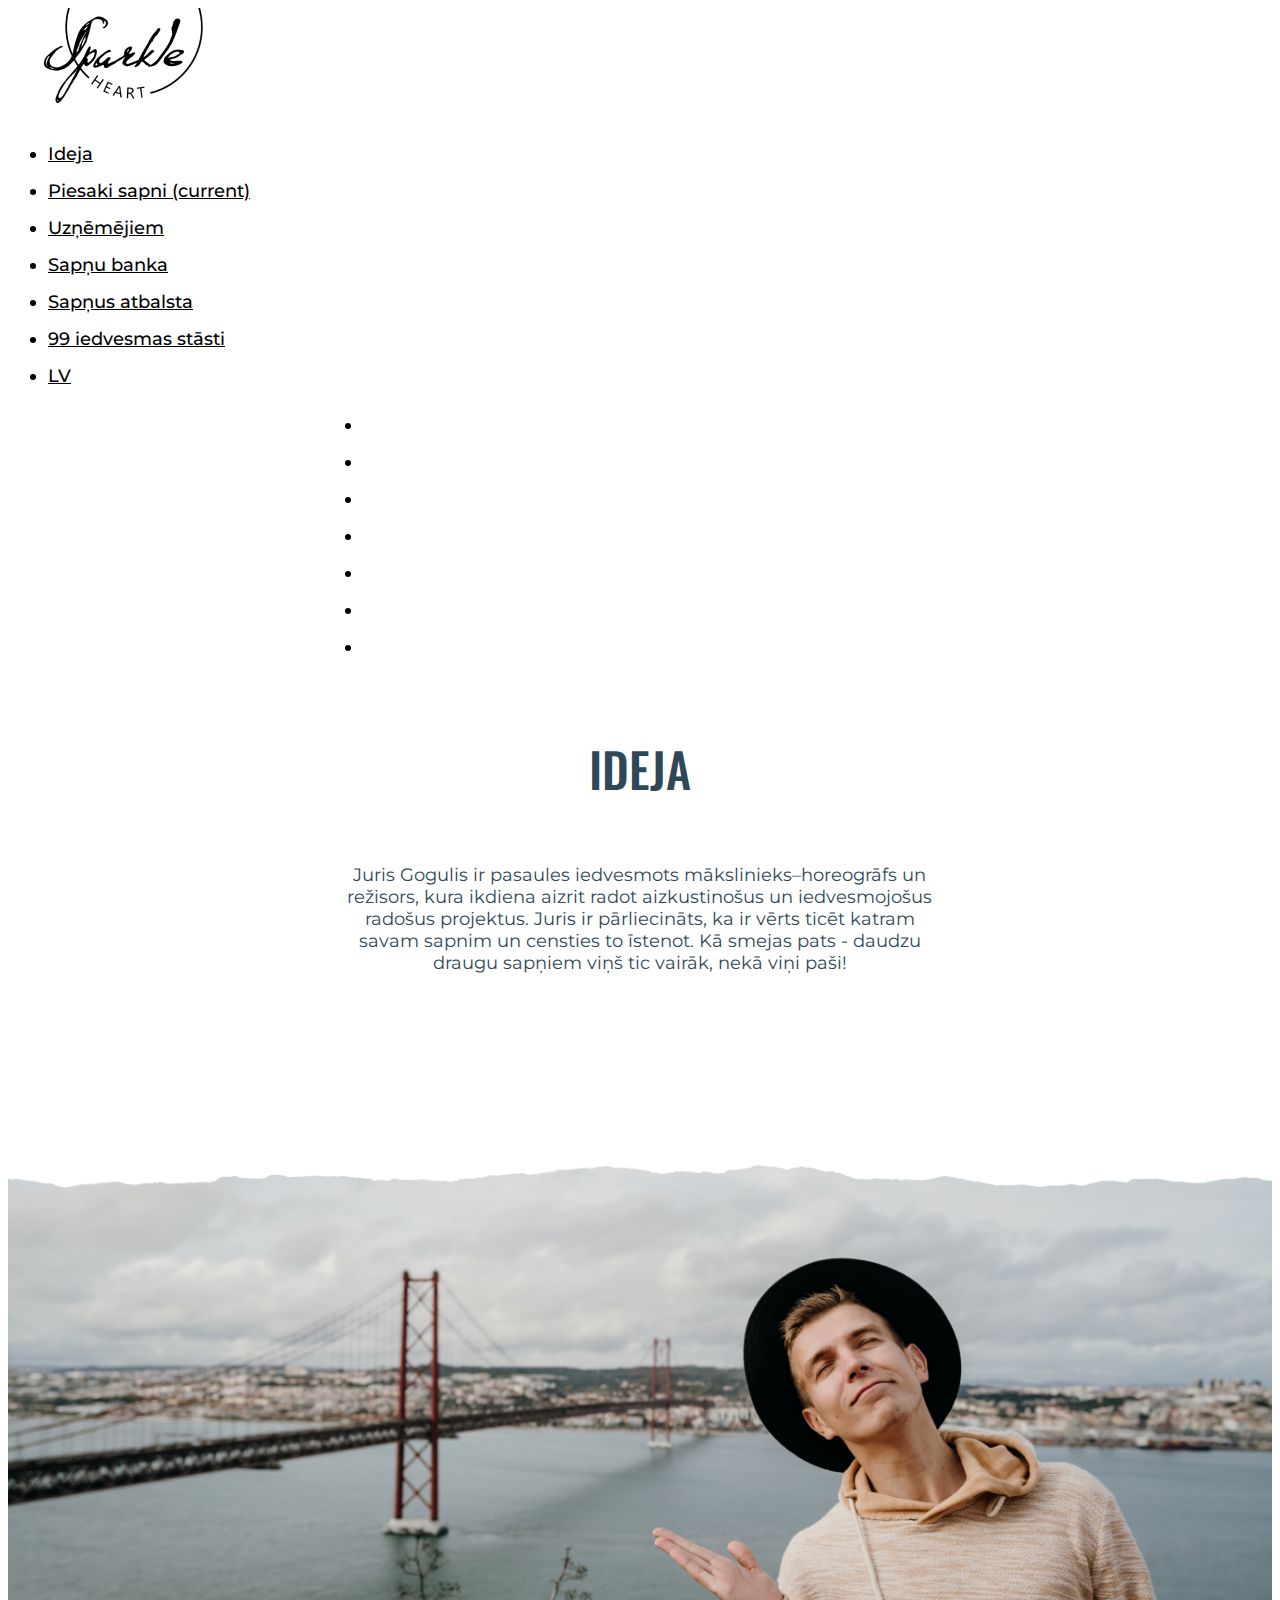
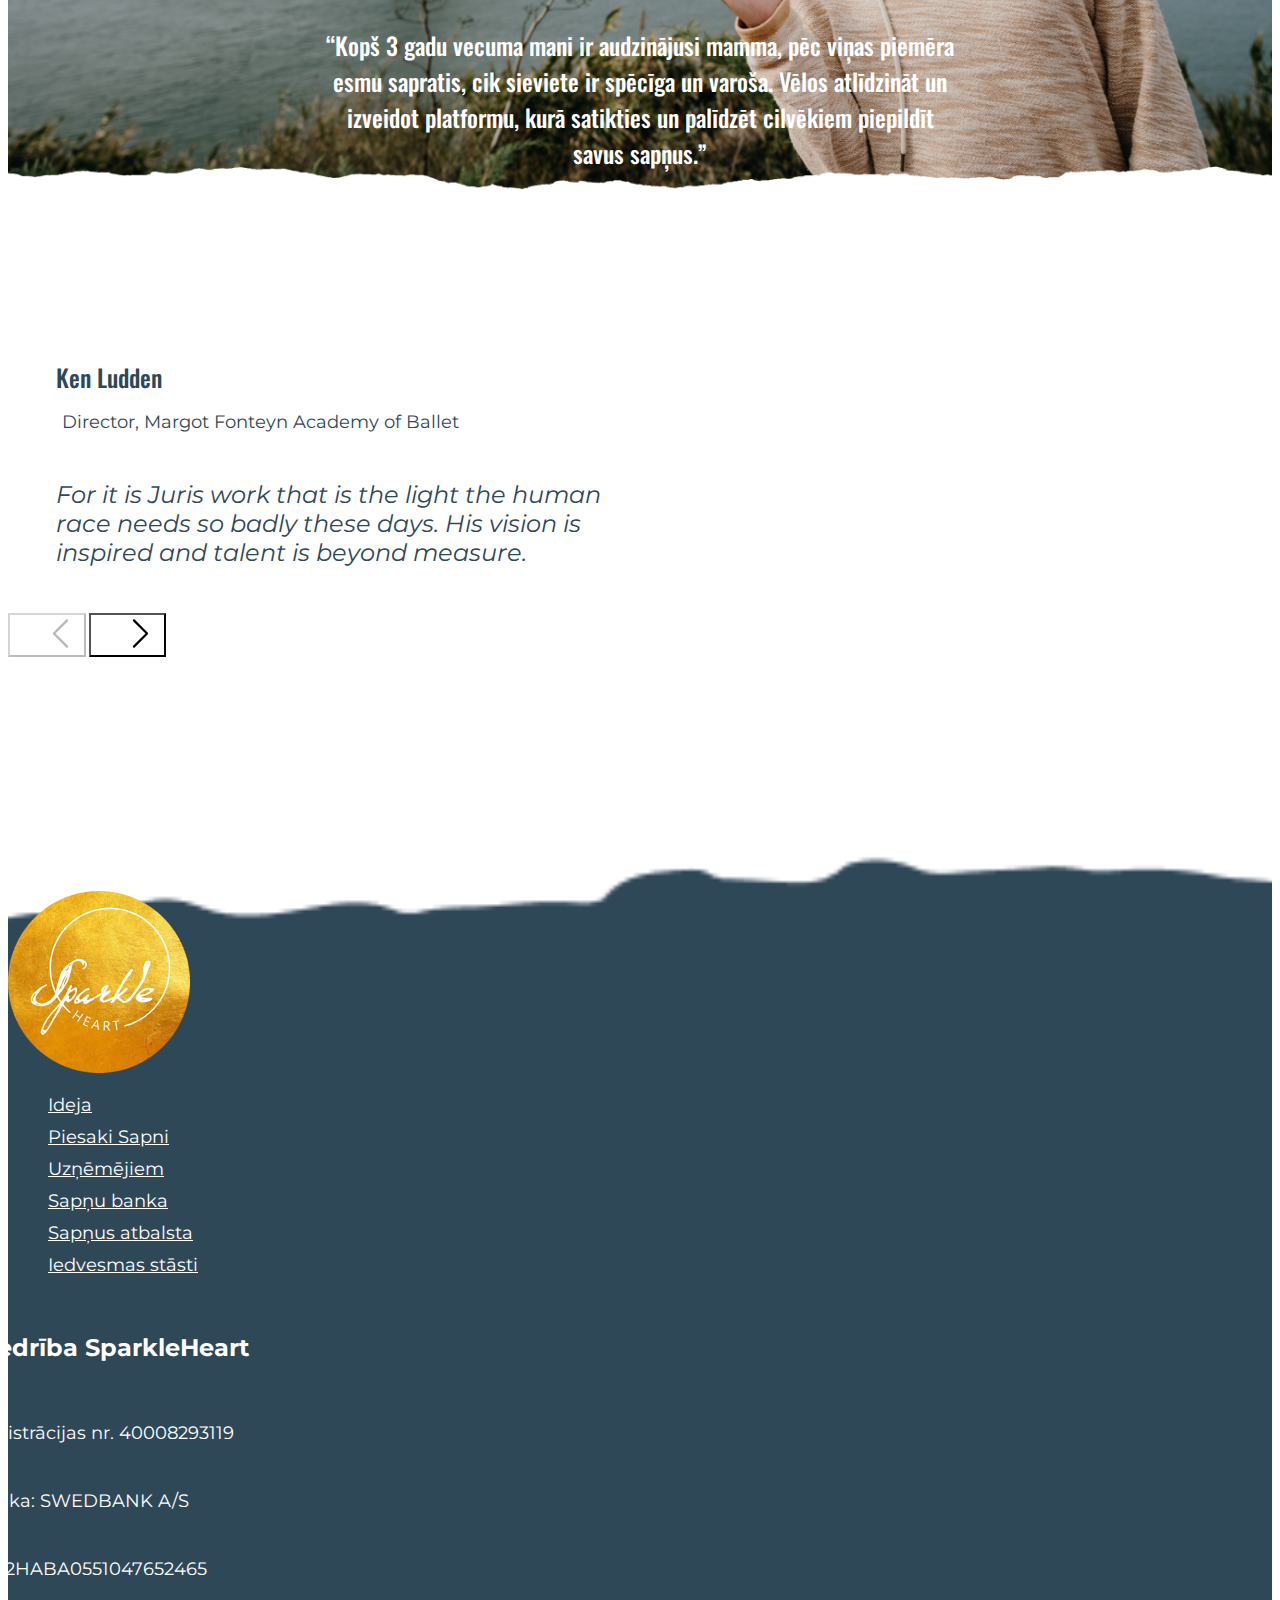
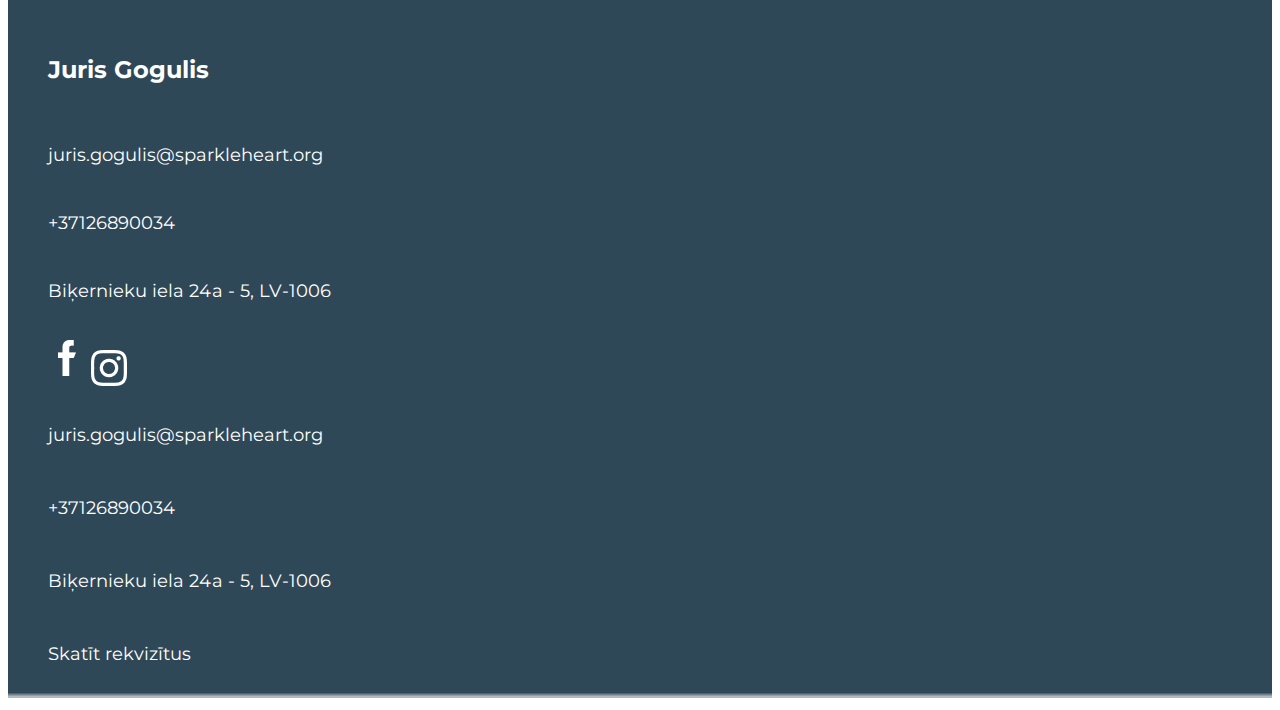
==== Ideja.html @ 2d6447bd "Add files via upload" ====
<!DOCTYPE html>
<lang="lv" class="h-100 width-1366px">
	<head>
		<meta charset="UTF-8">
		<meta name="viewport" content="width=device-width, initial-scale=1">
		<link rel="stylesheet" href="https://stackpath.bootstrapcdn.com/bootstrap/4.1.3/css/bootstrap.min.css" integrity="sha384-MCw98/SFnGE8fJT3GXwEOngsV7Zt27NXFoaoApmYm81iuXoPkFOJwJ8ERdknLPMO" crossorigin="anonymous">
		<link rel="stylesheet" href="Assets/css/style.css">
    	<link href="https://fonts.googleapis.com/css2?family=Montserrat:wght@300&family=Oswald:wght@500&display=swap" rel="stylesheet">
		<script src="https://ajax.googleapis.com/ajax/libs/jquery/3.5.1/jquery.min.js"></script>
		<script src="js/theme.js"></script>
		<link rel="icon" type="png" href="Assets/img/Favicon.png"/>
	</head>
	<header>
		<nav class=" navbar navbar-expand-lg  navbar-light text-black ">
			<div class="container-fluid ">
				<a class="navbar-brand" href="/index.html">
				<img src="Assets/img/BlackLogo 3.png" alt="Logo" class="nav-stils"></a>
			
            <nav class=" navbar  navbar-light mb-4 text-black "></nav>
				<div class="collapse navbar-collapse" id="navbarNav">
					<div class="mr-auto"></div>
					<ul class="navbar-nav nav-fill w-100 " id="blackNavTx">
						<li class="nav-item">
              <a class="nav-link" href="Ideja.html">Ideja</a>
            </li>
        <li class="nav-item active">
          <a class="nav-link active" href="Piesaki_sapni.html">Piesaki sapni <span class="sr-only">(current) </span></a>
        </li>
        <li class="nav-item">
          <a class="nav-link" href="uznemejiem.html">Uzņēmējiem</a>
        </li>
        <li class="nav-item">
          <a class="nav-link" href="sapnu_banka.html">Sapņu banka</a>
        </li>
        <li class="nav-item">
          <a class="nav-link" href="sapnus_atbalsta.html">Sapņus atbalsta</a>
        </li>
        <li class="nav-item">
          <a class="nav-link" href="iedvesmas_stasti.html">99 iedvesmas stāsti</a>
        </li>
        <li class="nav-item">
          <a class="nav-link" href="#">LV </a>
        </li>
					</ul>
				</div>
			</div>
		</nav>
		</div>
		</nav>
		</div>
        <nav class=" .d-block .d-sm-none navbar navbar-light ">
            <a class="navbar-brand" href="#"></a>
            <button class="navbar-toggler first-button" type="button" data-toggle="collapse" data-target="#navbarSupportedContent20"
              aria-controls="navbarSupportedContent20" aria-expanded="false" aria-label="Toggle navigation">
              <div class="animated-icon1"><span></span><span></span><span></span></div>
            </button>
        <div class=" collapse navbar-collapse" id="navbarSupportedContent20">
            <ul class="navbar-nav mr-auto center" id="menu">
              <li class="nav-item">
                <a class="nav-link" href="Ideja.html">Ideja</a>
              </li>
          <li class="nav-item active">
            <a class="nav-link active" href="Piesaki_sapni.html">Piesaki sapni <span class="sr-only">(current) </span></a>
          </li>
          <li class="nav-item">
            <a class="nav-link" href="uznemejiem.html">Uzņēmējiem</a>
          </li>
          <li class="nav-item">
            <a class="nav-link" href="sapnu_banka.html">Sapņu banka</a>
          </li>
          <li class="nav-item">
            <a class="nav-link" href="sapnus_atbalsta.html">Sapņus atbalsta</a>
          </li>
          <li class="nav-item">
            <a class="nav-link" href="iedvesmas_stasti.html">99 iedvesmas stāsti</a>
          </li>
          <li class="nav-item">
            <a class="nav-link" href="#">LV </a>
          </li>
            </ul>
          </div>
          </nav>
	</header>

	<body class="ideja">
	    <button onclick="topFunction()" id="myBtn" title="Go to top">Top</button>
        <div class="row">
            <div class="col-12 ">
                <p class="virsraksts">IDEJA</p>
        </div>     
        </div>

<!--Bilde-->

        <div class="container w-100 ">
		    <div class="col-xl-7 w-100 center">
            <p class="content-ideja">Juris Gogulis ir pasaules iedvesmots mākslinieks–horeogrāfs un režisors, kura ikdiena aizrit radot aizkustinošus un iedvesmojošus radošus projektus. Juris ir pārliecināts, ka ir vērts ticēt katram savam sapnim un censties to īstenot. Kā smejas pats - daudzu draugu sapņiem viņš tic vairāk, nekā viņi paši!</p>
        </div>
        </div>
        <div class="container-fluid" style="padding: 0%; position: relative;">
          <div class="row">
            <img src="Assets/img/Juris_att.png" alt="Juris_att" class="juris_att w-100">
            <p class="col-xl-6 juris_txt">“Kopš 3 gadu vecuma mani ir audzinājusi mamma, pēc viņas piemēra esmu sapratis, cik sieviete ir spēcīga un varoša. Vēlos atlīdzināt un izveidot platformu, kurā satikties un palīdzēt cilvēkiem piepildīt savus sapņus.”</p>
          </div>
        </div>

 <!--Citāts-->

        <div class="row">
          <div class="col-md-9 offset-md-3 kenludden">Ken Ludden</div>
          <div class="col-md-9 offset-md-3 director">Director, Margot Fonteyn Academy of Ballet</div>
          <div class="col-md-4 offset-md-3 aboutjuris">For it is Juris work that is the 
            light the human race needs so badly these days. His vision is inspired and talent is beyond measure.</div>
        </div>
        <div class="row">
          <div class="col-md-8 offset-md-3 no-padding">
          <button type="button" class="btn btn-transparent arrow-btn" disabled>
            <svg xmlns="http://www.w3.org/2000/svg" width="35" height="35" fill="currentColor" class="bi bi-chevron-left" viewBox="0 0 16 16">
              <path fill-rule="evenodd" d="M11.354 1.646a.5.5 0 0 1 0 .708L5.707 8l5.647 5.646a.5.5 0 0 1-.708.708l-6-6a.5.5 0 0 1 0-.708l6-6a.5.5 0 0 1 .708 0z"/>
            </svg>
            <span class="visually-hidden"></span>
          </button>
          <button type="button" class="btn btn-transparent arrow-btn">
            <svg xmlns="http://www.w3.org/2000/svg" width="35" height="35" fill="currentColor" class="bi bi-chevron-right" viewBox="0 0 16 16">
              <path fill-rule="evenodd" d="M4.646 1.646a.5.5 0 0 1 .708 0l6 6a.5.5 0 0 1 0 .708l-6 6a.5.5 0 0 1-.708-.708L10.293 8 4.646 2.354a.5.5 0 0 1 0-.708z"></path>
            </svg>
            <span class="visually-hidden"></span>
          </button>
        </div>
      </div>









    </body>
    <footer>
        <div class="container-fluid no-padding">
            <div class="view image-fluid " style="background-image:url(Assets/img/footer_1.png); background-size: cover; padding-top: 7em;">
                <div class="row">
                    <div class="col-xl-3 col-sm-6 text-center ">
                <img src="Assets/img/GoldenV2Logo 3.png" alt="Logo" class="image-fluid">
            </div>
                  
            <div class="col-xl-3 d-none d-xl-block">
                <ul class="no-bullets footer-col-1"> 
                    <li><a href="#">Ideja</a></li>
                    <li><a href="#">Piesaki Sapni</a></li>
                    <li><a href="#">Uzņēmējiem</a></li>
                    <li><a href="#">Sapņu banka</a></li>
                    <li><a href="#">Sapņus atbalsta</a></li>
                    <li><a href="#">Iedvesmas stāsti</a></li>
                </ul>
                  </div>
                  <div class="col-xl-3 d-none d-xl-block" id="Col2Foot">
                    <ul class="no-bullets footer-col-1"> 
                            <li><h4>Biedrība SparkleHeart</h4></li>
                           <li><p>Reģistrācijas nr. 40008293119</p></li>
                        <li><p>Banka: SWEDBANK A/S</p></li>
                            <li><p>LV52HABA0551047652465</p></li>
                  </ul>
                </div> 
                <div class="col-xl-3 col-md-3">
                    <ul class="no-bullets footer-col-1 text-right" > 
                            <li class=""><h4 href="#">Juris Gogulis</h4></li>
                           <li class="d-none d-xl-block"><p href="#">juris.gogulis@sparkleheart.org</p></li>
                        <li class="d-none d-xl-block"><p href="#">+37126890034</p></li>
                            <li class="d-none d-xl-block"><p href="#">Biķernieku iela 24a - 5, LV-1006</p></li>
                        <img class=logo src="Assets/img/fb_logo.png" alt="FB logo">
                        <img class=logo src="Assets/img/insta_logo.png"  alt="Instagram logo">
        
        
                  </ul>
                </div> 
                <div class="col-sm-12  text-sm-left d-block d-sm-none ">
                    <ul class="no-bullets" > 
                            <li><p href="#">juris.gogulis@sparkleheart.org</p></li>
                           <li><p href="#">+37126890034</p></li>
                        <li><p href="#">Biķernieku iela 24a - 5, LV-1006</p></li>
                            <li><p href="#">Skatīt rekvizītus</p></li>
                  </ul>
                </div> 
                </div>
              </div>
            </div>
            </footer>
            <script src="https://cdn.jsdelivr.net/npm/popper.js@1.16.1/dist/umd/popper.min.js" integrity="sha384-9/reFTGAW83EW2RDu2S0VKaIzap3H66lZH81PoYlFhbGU+6BZp6G7niu735Sk7lN" crossorigin="anonymous"></script>
            <script src="https://stackpath.bootstrapcdn.com/bootstrap/4.5.2/js/bootstrap.min.js" integrity="sha384-B4gt1jrGC7Jh4AgTPSdUtOBvfO8shuf57BaghqFfPlYxofvL8/KUEfYiJOMMV+rV" crossorigin="anonymous"></script>
            <script> 
                var mybutton = document.getElementById("myBtn");
                window.onscroll = function() {scrollFunction()};
        </script>	
    </body>
</html>
---- Assets/css/style.css ----
@import "piesaki_sapni.css";
@import "uznemejiem.css";
@import "sapnu_banka.css";
@import "sapnus_atbalsta.css";


.pazinojums {
    display: none;
    height: 29px;
    font-family: Montserrat;
    font-style: normal;
    font-weight: 500;
    font-size: 24px;
    line-height: 29px;
    align-items: center;
    text-align: center;
    color: #FFA800;
    padding-top: 2em;

}

header,
body {
    font-family: Montserrat;
}

html {
    font-size: 18px;
}

@media (min-width: 990px) {
    html {
        font-size: 12px;
    }

    #piepilditUznemejiem {
        margin-right: 23%;
    }

    #palidzetSapnotajiem {
        margin-left: 23%;

    }


    .first-button {
        display: none;

    }
}

/*@media (max-width: 576px) {
.col-sm-12 {
    align-items: center;
    align-content: center;


}
}

*/
.animated-icon1,
.animated-icon2,
.animated-icon3 {
    width: 30px;
    height: 20px;
    position: relative;
    margin: 0px;
    -webkit-transform: rotate(0deg);
    -moz-transform: rotate(0deg);
    -o-transform: rotate(0deg);
    transform: rotate(0deg);
    -webkit-transition: .5s ease-in-out;
    -moz-transition: .5s ease-in-out;
    -o-transition: .5s ease-in-out;
    transition: .5s ease-in-out;
    cursor: pointer;
}

.animated-icon1 span {
    display: block;
    position: absolute;
    height: 3px;
    width: 100%;
    border-radius: 9px;
    opacity: 1;
    left: 0;
    -webkit-transform: rotate(0deg);
    -moz-transform: rotate(0deg);
    -o-transform: rotate(0deg);
    transform: rotate(0deg);
    -webkit-transition: .25s ease-in-out;
    -moz-transition: .25s ease-in-out;
    -o-transition: .25s ease-in-out;
    transition: .25s ease-in-out;
}

.animated-icon1 span {
    background: black;
}

.animated-icon1 span:nth-child(1) {
    top: 0px;
}

.animated-icon1 span:nth-child(2) {
    top: 10px;
}

.animated-icon1 span:nth-child(3) {
    top: 20px;
}

.animated-icon1.open span:nth-child(1) {
    top: 11px;
    -webkit-transform: rotate(135deg);
    -moz-transform: rotate(135deg);
    -o-transform: rotate(135deg);
    transform: rotate(135deg);
}

.animated-icon1.open span:nth-child(2) {
    opacity: 0;
    left: -60px;
}

.animated-icon1.open span:nth-child(3) {
    top: 11px;
    -webkit-transform: rotate(-135deg);
    -moz-transform: rotate(-135deg);
    -o-transform: rotate(-135deg);
    transform: rotate(-135deg);
}


.nav-stils {
    padding-right: 2rem;
    padding-left: 3rem;
    padding-bottom: 2rem;
}

.video {
    margin-top: -1%;
}

#menu {
    color: black;
    text-align: center;
}

.playpoga {
    position: absolute;
    left: 50%;
    top: 50%;
    width: 86px;
    height: 83px;
    transform: translate(-50%, -50%);
    cursor: pointer;
}

.logo {
    text-align: center;
    list-style-type: none;
}



.bilde {
    padding-top: 20px;
}

#blackNavTx .nav-item .nav-link {
    color: black;
    font-size: 18px;
    font-weight: 500;

}

.no-padding {
    padding: 0px;
}

.mala {
    position: absolute;
    margin-top: -1%;
}


.mala1 {
    position: absolute;
    align-content: flex-start;
    transform: translate(0, 20%);

}

.mala2 {
    position: relative;
    transform: translate(0, -80%);
    width: 100%;
}

.text-in-caps {
    font-family: Oswald;
    font-style: normal;
    color: #2F4858;
    letter-spacing: 0.5px;
    font-size: 24px;
    font-weight: 500;
    margin-top: 12%;

}


.sazinaties {
    font-family: Oswald;
    text-align: center;
    color: #2F4858;
    margin-bottom: 3.9%;
    font-size: 30px;
    margin-top: 2%;
}

.content {
    text-align: center;
    padding: 6%;
    color: #2F4858;
    max-width: 100%;
    margin-top: 1%;
    margin-bottom: 10%;
    font-weight: 400;
    font-size: 18px;
    line-height: 22px;

}

.center {
    display: block;
    margin-left: auto;
    margin-right: auto;
    width: 47%;
    border-radius: 5%;
}

.pogaSapnotajiem,
.pogaUznemejiem {

    background-color: #FFA800;
    border: none;
    color: white;
    font-size: 18px;
    border-radius: 30px;
    width: 233px;
    height: 50px;
}




.zemtabulas {
    font-family: Montserrat;
    font-style: normal;
    font-weight: normal;
    font-size: 14px;
    line-height: 17px;
    color: #2F4858;


}

.zemtabulas2 {
    height: 54px;
    font-style: normal;
    font-weight: normal;
    font-size: 14px;
    line-height: 17px;


}

.pazinojums2 {
    height: 54px;
    font-style: normal;
    font-weight: normal;
    font-size: 18px;
    line-height: 22px;
    margin-bottom: 12em;

}

#sutit {
    width: 182px;
    height: 62px;
    background-color: #FFA800;
    border: none;
    color: white;
    text-align: center;
    font-size: 24px;
    border-radius: 30px;
    font-weight: 500;
    font-family: Montserrat;
    margin-top: 6%;
    align-items: center;
    line-height: 29px;
}

#sutit_piesakiSapni {
    width: 182px;
    height: 62px;
    background-color: #FFA800;
    border: none;
    color: white;
    text-align: center;
    font-size: 24px;
    border-radius: 30px;
    font-weight: 500;
    font-family: Montserrat;
    margin-top: 6%;
    align-items: center;
    line-height: 29px;
    margin-bottom: 24%;
}






.peleksfons {
    background-color: #c4c4c466;
    height: 43px;
    font-size: 18px;
}


.no-bullets,
a {
    list-style-type: none;
    color: #ffffff;
}




.box img {
    width: 100%;
    height: 100%;
    object-fit: cover;
    object-position: 50% 50%;
}


.twoimg {
    width: 100%;
    height: 100%;
    object-fit: cover;
    object-position: 50% 50%;
}

#myBtn {
    display: none;
    position: fixed;
    bottom: 20px;
    right: 30px;
    z-index: 99;
    border: none;
    outline: none;
    background-color: #2F4858;
    color: #ffffff;
    cursor: pointer;
    padding: 15px;
    border-radius: 20px;
    font-size: 18px;
}

h4 {
    font-size: 24px;
}

.footer-col-1 li {
    padding-bottom: 10px;
    font-size: 18px;
}

#Col2Foot {
    margin-left: -6%;
    padding: 0%;
}

.kenludden {
    position: relative;
    height: 29px;
    font-family: Oswald;
    font-style: normal;
    font-weight: 500;
    font-size: 24px;
    line-height: 36px;
    display: flex;
    align-items: center;
    color: #2F4858;
    margin-top: 156px;
    padding-left: 2em;
}

.director {
    position: relative;
    width: 500px;
    font-family: Montserrat;
    font-style: normal;
    font-weight: normal;
    font-size: 18px;
    line-height: 22px;
    align-items: center;
    padding-left: 3em;
    color: #2F4858;
    margin-top: 1em;

}

.aboutjuris {
    position: relative;
    width: 602px;
    height: 119px;
    font-family: Montserrat;
    font-style: italic;
    font-weight: normal;
    font-size: 24px;
    line-height: 29px;
    display: flex;
    align-items: center;
    margin-top: 30px;
    margin-bottom: 30px;
    color: #2F4858;
    padding-left: 2em;

}

.bi {
    margin-left: 2em
}


.arrow-btn {
    background: none;
    margin-bottom: 150px;



}

.secoondarytxtPS {
    height: 49px;
    font-family: Montserrat;
    font-style: normal;
    font-weight: normal;
    font-size: 24px;
    line-height: 22px;
    text-align: center;
    color: #2F4858;

    margin-top: 5%;


}

.secoondarytxt {
    height: 49px;
    font-family: Montserrat;
    font-style: normal;
    font-weight: normal;
    font-size: 24px;
    line-height: 22px;
    text-align: center;
    color: #2F4858;
    margin-bottom: -2%;

}


.flex-wrap {
    margin: 1%;

}

.bilzu_rezgis {
    width: 160.07px;
    height: 160.07px;
}

.idejucipars {
    position: absolute;
    width: 44px;
    height: 42px;
    font-family: Oswald;
    font-style: normal;
    font-weight: bold;
    font-size: 36px;
    line-height: 53px;
    text-align: right;
    color: #FFFFFF;
    padding-top: 7%;
    padding-left: 7%;
}

.virsraksts {
    font-family: Oswald;
    font-style: normal;
    font-weight: 500;
    font-size: 48px;
    line-height: 71px;
    display: block;
    align-items: center;
    text-align: center;
    color: #2F4858;



}

.virsrakstsSP {
    font-family: Oswald;
    font-style: normal;
    font-weight: 500;
    font-size: 48px;
    line-height: 71px;
    display: block;
    align-items: center;
    text-align: center;
    color: #2F4858;
    margin-top: 46px;
    margin-bottom: 63px;
}


.virsrakstsPS {
    font-family: Oswald;
    font-style: normal;
    font-weight: 500;
    font-size: 48px;
    line-height: 71px;
    display: block;
    align-items: center;
    text-align: center;
    color: #2F4858;
    margin-top: 3.3%;
}




img {
    max-width: 100%;



}

.modal-dialog {
    max-width: 800px;
    margin: 30px auto;
}



.modal-body {
    position: relative;
    padding: 0px;
    text-align: center;
}

.modal-content {
    background: transparent
}

.close {
    position: absolute;
    right: -30px;
    top: 0;
    z-index: 999;
    font-size: 3rem;
    font-weight: normal;
    color: #fff;
    opacity: 1;
}

.videonosaukums {
    height: 36px;
    font-family: Oswald;
    font-style: normal;
    font-weight: 500;
    font-size: 36px;
    color: #ffff;


}

.modal-footer {
    border-top: 0;
    border: none
}

.modal {
    background: rgba(47, 72, 88, 0.9);
}

.card-img-top,
.card {

    width: 289px;
    height: 365px;


}


.card-title {

    height: 78px;
    font-family: Oswald;
    font-style: normal;
    font-weight: 500;
    font-size: 24px;
    line-height: 36px;
    color: #FFFFFF;
    text-align: center;
    margin-bottom: -3.25rem;

}

.card-text {
    position: absolute;
    height: 78px;
    font-family: Montserrat;
    font-style: normal;
    font-weight: 500;
    font-size: 18px;
    line-height: 22px;
    color: #FFFFFF;
    text-align: center;


}

.card-img-overlay {
    position: absolute;
    top: 20em;
    right: 0;
    bottom: 0;
    left: 0;
    padding: 1.25rem;
}

.padding {
    padding-bottom: 5em;
}

.sapnis_atts {
    margin-top: 8%;
    padding-left: 4em;
}



.sapnis_attb {
    margin-top: 8%;
    padding-right: 3em;
}

#map {
    height: 648px;
    width: 100%;

}

.gm-style-iw-t .gm-style-iw-c {
    background-color: rgba(255, 168, 0, 0.5);
    text-align: right;
    font-family: Montserrat;
    font-style: normal;
    font-weight: normal;
    font-size: 18px;
    line-height: 22px;
    overflow-x: hidden;
    width: 485.86px;
    height: 174.22px;
    margin: 0;


}

.firstHeading {
    position: relative;
    height: 37px;
    font-family: Oswald;
    font-style: normal;
    font-weight: 500;
    font-size: 24px;
    line-height: 36px;
    text-align: right;
    color: #2F4858;

}

.gm-style .gm-style-iw-d {
    overflow-x: hidden;
    overflow-y: hidden;
}


.auch {
    align-content: center;
    margin-left: 10%;
    margin-top: 35%;
    width: 120px;
    height: 60px;
    padding: 0;

}

.gmnoprint {
    display: none;
}


.apmales {
    width: 100%;
    padding-right: 14%;
    padding-left: 8%;
    margin-left: 3%;
    margin-top: 10%;
}

.virsrakstsKomanda {
    position: relative;
    font-family: Oswald;
    font-style: normal;
    font-weight: 500;
    font-size: 30px;
    line-height: 44px;
    align-items: center;
    text-align: center;
    color: #2F4858;

}

.radosakomanda {
    font-family: Montserrat;
    font-style: normal;
    font-weight: 500;
    font-size: 18px;
    line-height: 22px;
    text-align: center;
    width: 58%;
    margin-top: 2%;
    color: #2F4858;

}

.komanda {
    margin-right: 8%;
    margin-left: 8%;
}
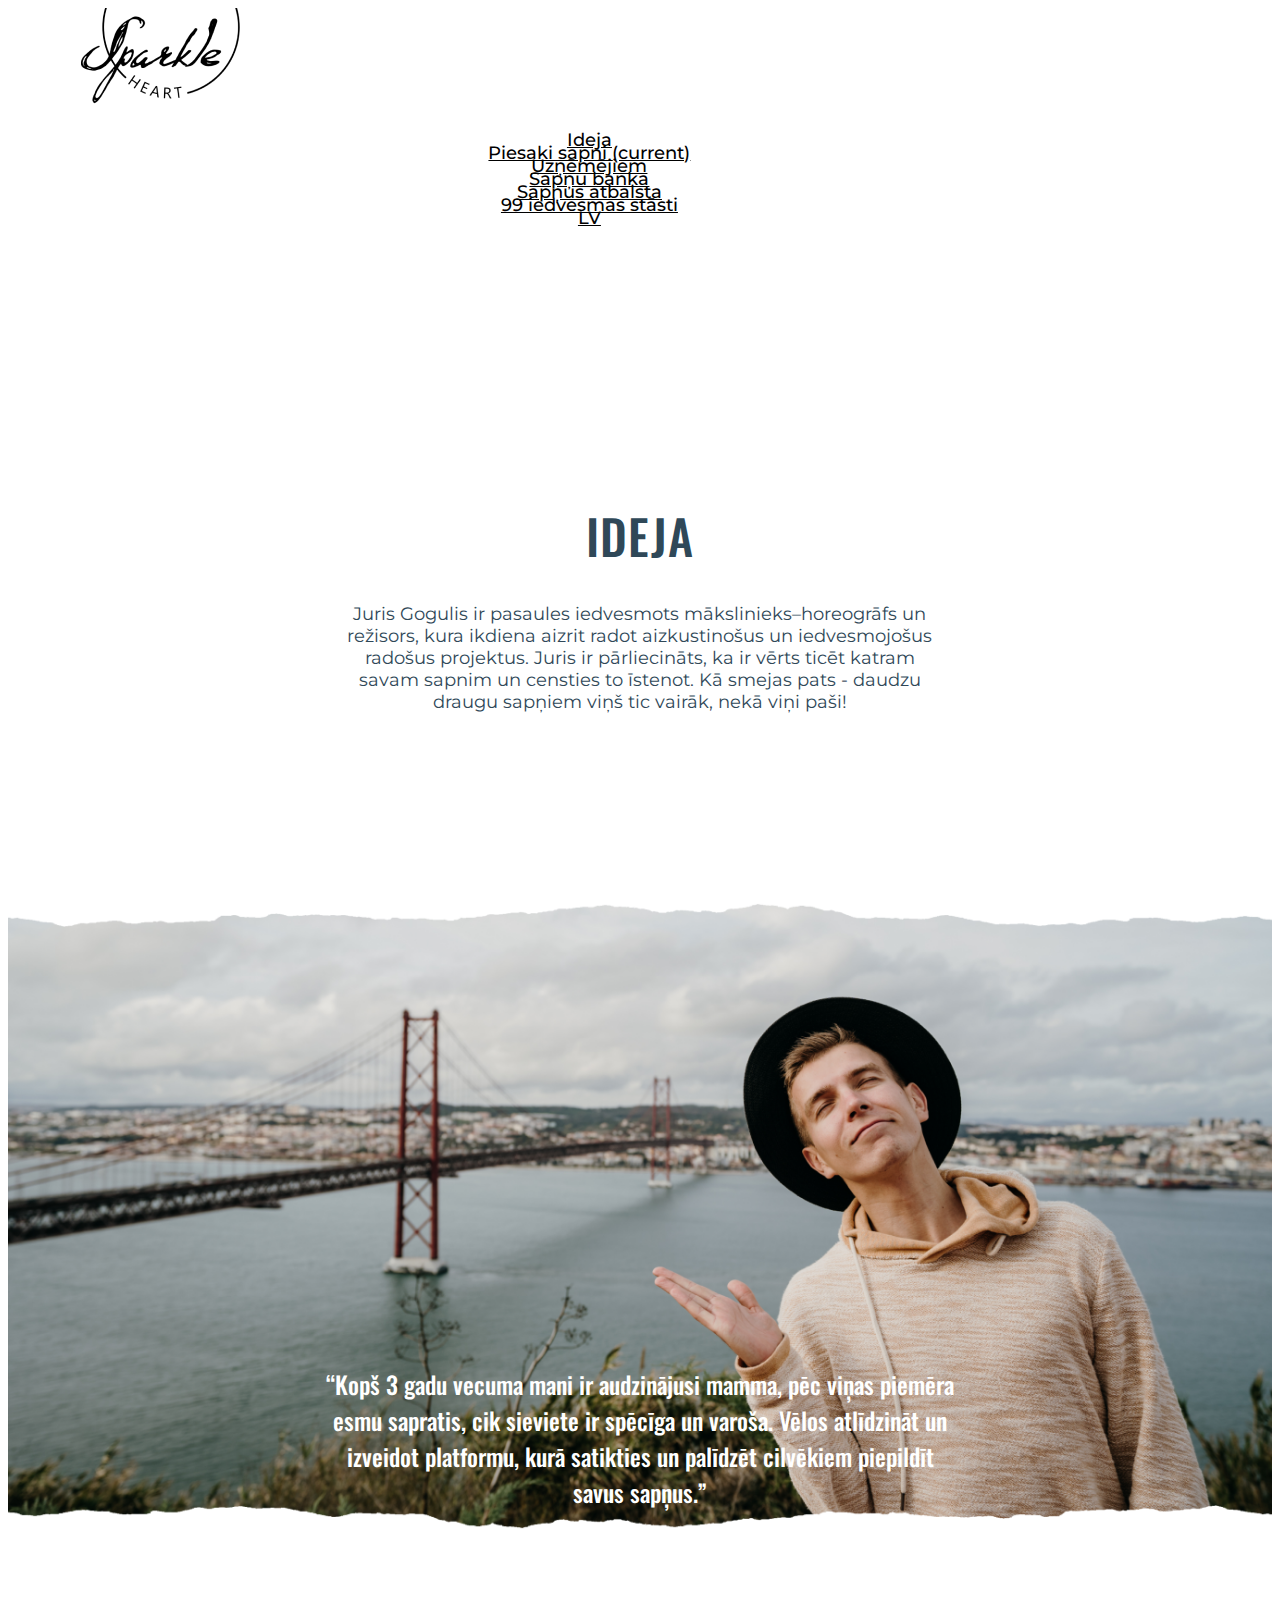
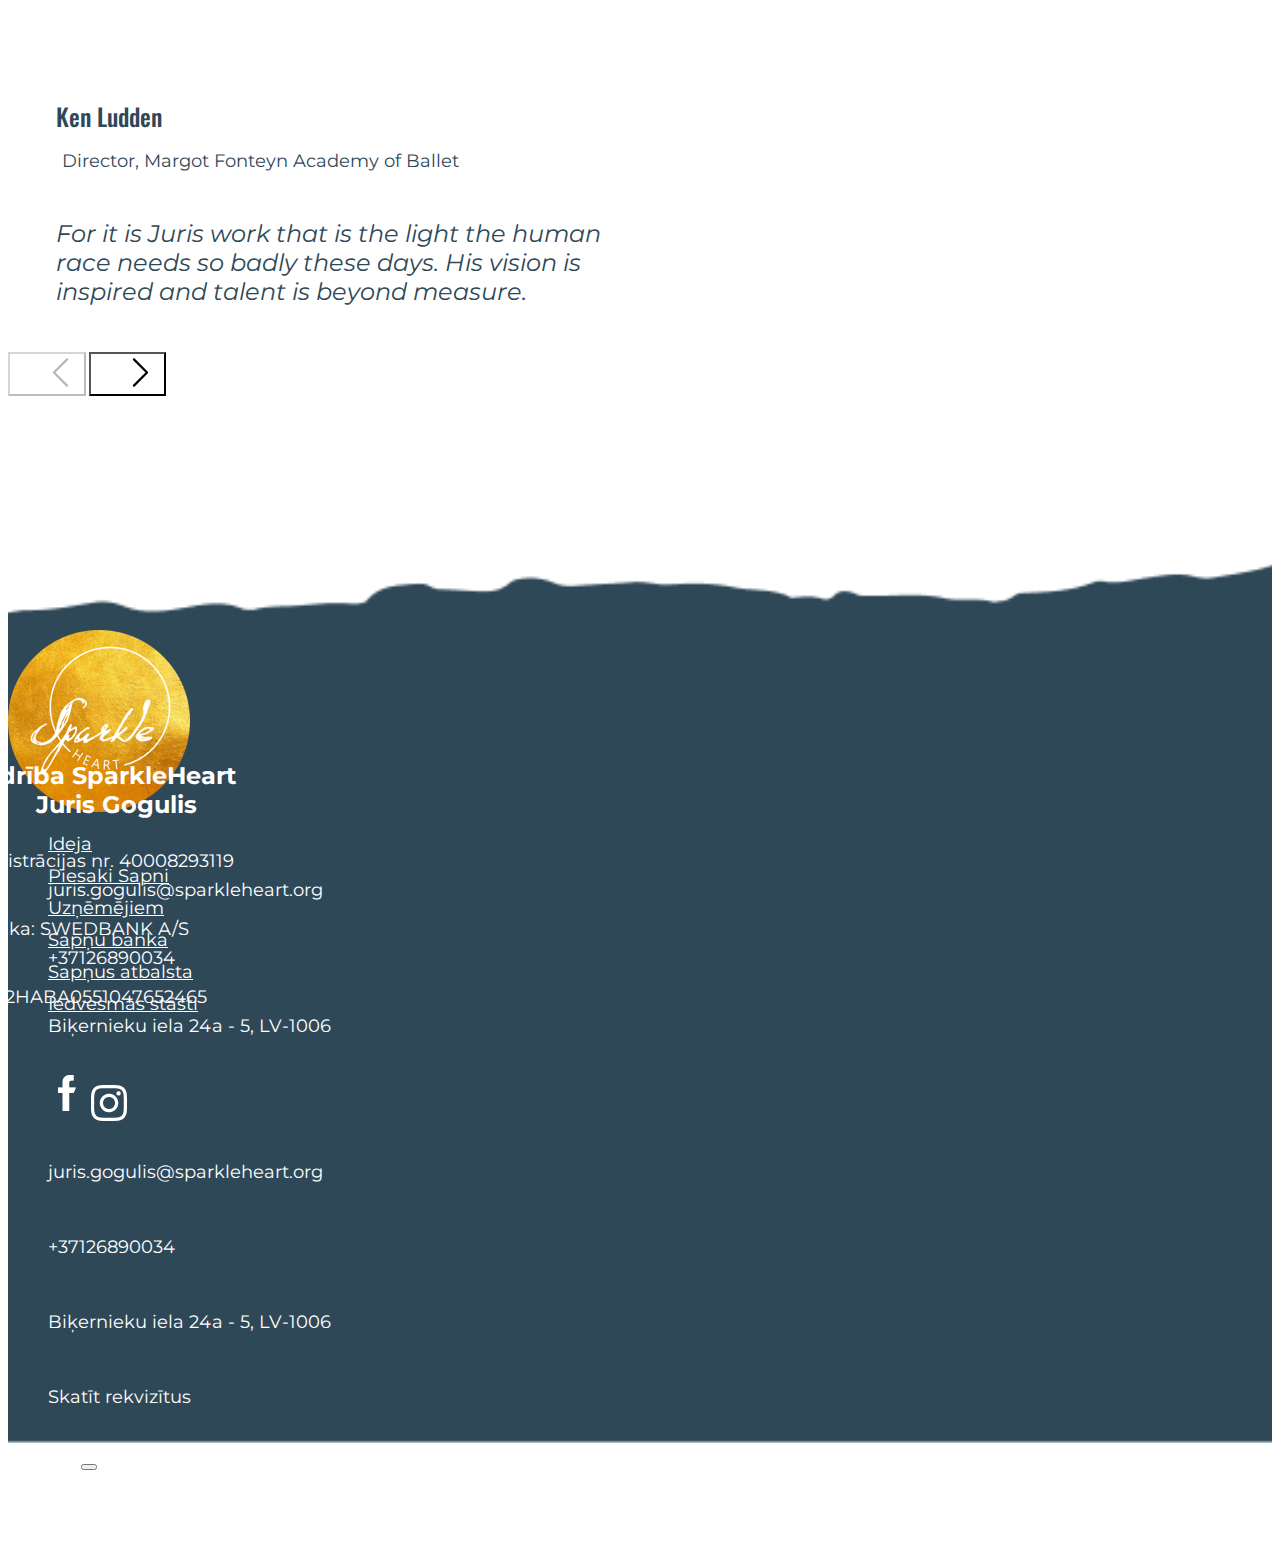
==== commit 29158596: "pixel perfect un responsivitate" ====
--- a/Ideja.html
+++ b/Ideja.html
@@ -1,28 +1,63 @@
 <!DOCTYPE html>
 <lang="lv" class="h-100 width-1366px">
-	<head>
-		<meta charset="UTF-8">
-		<meta name="viewport" content="width=device-width, initial-scale=1">
-		<link rel="stylesheet" href="https://stackpath.bootstrapcdn.com/bootstrap/4.1.3/css/bootstrap.min.css" integrity="sha384-MCw98/SFnGE8fJT3GXwEOngsV7Zt27NXFoaoApmYm81iuXoPkFOJwJ8ERdknLPMO" crossorigin="anonymous">
-		<link rel="stylesheet" href="Assets/css/style.css">
-    	<link href="https://fonts.googleapis.com/css2?family=Montserrat:wght@300&family=Oswald:wght@500&display=swap" rel="stylesheet">
-		<script src="https://ajax.googleapis.com/ajax/libs/jquery/3.5.1/jquery.min.js"></script>
-		<script src="js/theme.js"></script>
-		<link rel="icon" type="png" href="Assets/img/Favicon.png"/>
-	</head>
-	<header>
-		<nav class=" navbar navbar-expand-lg  navbar-light text-black ">
-			<div class="container-fluid ">
-				<a class="navbar-brand" href="/index.html">
-				<img src="Assets/img/BlackLogo 3.png" alt="Logo" class="nav-stils"></a>
-			
-            <nav class=" navbar  navbar-light mb-4 text-black "></nav>
-				<div class="collapse navbar-collapse" id="navbarNav">
-					<div class="mr-auto"></div>
-					<ul class="navbar-nav nav-fill w-100 " id="blackNavTx">
-						<li class="nav-item">
-              <a class="nav-link" href="Ideja.html">Ideja</a>
-            </li>
+<head>
+  <meta charset="UTF-8">
+  <meta name="viewport" content="width=device-width, initial-scale=1">
+  <link rel="stylesheet" href="https://stackpath.bootstrapcdn.com/bootstrap/4.1.3/css/bootstrap.min.css" integrity="sha384-MCw98/SFnGE8fJT3GXwEOngsV7Zt27NXFoaoApmYm81iuXoPkFOJwJ8ERdknLPMO" crossorigin="anonymous">
+  <link rel="stylesheet" href="Assets/css/style.css">
+  <link href="https://fonts.googleapis.com/css2?family=Montserrat:wght@300&family=Oswald:wght@500&display=swap" rel="stylesheet">
+  <script src="https://ajax.googleapis.com/ajax/libs/jquery/3.5.1/jquery.min.js"></script>
+  <script src="js/theme.js"></script>
+  <link rel="icon" type="png" href="Assets/img/Favicon.png"/>
+</head>
+<header>
+  <nav class=" navbar navbar-expand-lg  navbar-light text-black ">
+    <div class="container-fluid ">
+      <a class="navbar-brand" href="/index.html">
+      <img src="Assets/img/BlackLogo 3.png" alt="Logo" class="nav-stils-i"></a>
+      <nav class=" navbar  navbar-light mb-4 text-black "></nav>
+      <div class="collapse navbar-collapse" id="navbarNav">
+        <div class="mr-auto"></div>
+        <ul class="navbar-nav nav-fill w-100 " id="blackNavTx">
+          <li class="nav-item">
+            <a class="nav-link" href="Ideja.html">Ideja</a>
+          </li>
+          <li class="nav-item active">
+            <a class="nav-link active" href="Piesaki_sapni.html">Piesaki sapni <span class="sr-only">(current) </span></a>
+          </li>
+          <li class="nav-item">
+            <a class="nav-link" href="uznemejiem.html">Uzņēmējiem</a>
+          </li>
+          <li class="nav-item">
+            <a class="nav-link" href="sapnu_banka.html">Sapņu banka</a>
+          </li>
+          <li class="nav-item">
+            <a class="nav-link" href="sapnus_atbalsta.html">Sapņus atbalsta</a>
+          </li>
+          <li class="nav-item">
+            <a class="nav-link" href="iedvesmas_stasti.html">99 iedvesmas stāsti</a>
+          </li>
+          <li class="nav-item">
+            <a class="nav-link" href="#">LV </a>
+          </li>
+        </ul>
+      </div>
+    </div>
+  </nav>
+  </div>
+  </nav>
+  </div>
+  <nav class=" .d-block .d-sm-none navbar navbar-light ">
+    <a class="navbar-brand" href="#"></a>
+    <button class="navbar-toggler first-button" type="button" data-toggle="collapse" data-target="#navbarSupportedContent20"
+      aria-controls="navbarSupportedContent20" aria-expanded="false" aria-label="Toggle navigation">
+      <div class="animated-icon1"><span></span><span></span><span></span></div>
+    </button>
+    <div class=" collapse navbar-collapse" id="navbarSupportedContent20">
+      <ul class="navbar-nav mr-auto center" id="menu">
+        <li class="nav-item">
+          <a class="nav-link" href="Ideja.html">Ideja</a>
+        </li>
         <li class="nav-item active">
           <a class="nav-link active" href="Piesaki_sapni.html">Piesaki sapni <span class="sr-only">(current) </span></a>
         </li>
@@ -41,159 +76,148 @@
         <li class="nav-item">
           <a class="nav-link" href="#">LV </a>
         </li>
-					</ul>
-				</div>
-			</div>
-		</nav>
-		</div>
-		</nav>
-		</div>
-        <nav class=" .d-block .d-sm-none navbar navbar-light ">
-            <a class="navbar-brand" href="#"></a>
-            <button class="navbar-toggler first-button" type="button" data-toggle="collapse" data-target="#navbarSupportedContent20"
-              aria-controls="navbarSupportedContent20" aria-expanded="false" aria-label="Toggle navigation">
-              <div class="animated-icon1"><span></span><span></span><span></span></div>
-            </button>
-        <div class=" collapse navbar-collapse" id="navbarSupportedContent20">
-            <ul class="navbar-nav mr-auto center" id="menu">
-              <li class="nav-item">
-                <a class="nav-link" href="Ideja.html">Ideja</a>
-              </li>
-          <li class="nav-item active">
-            <a class="nav-link active" href="Piesaki_sapni.html">Piesaki sapni <span class="sr-only">(current) </span></a>
-          </li>
-          <li class="nav-item">
-            <a class="nav-link" href="uznemejiem.html">Uzņēmējiem</a>
-          </li>
-          <li class="nav-item">
-            <a class="nav-link" href="sapnu_banka.html">Sapņu banka</a>
-          </li>
-          <li class="nav-item">
-            <a class="nav-link" href="sapnus_atbalsta.html">Sapņus atbalsta</a>
-          </li>
-          <li class="nav-item">
-            <a class="nav-link" href="iedvesmas_stasti.html">99 iedvesmas stāsti</a>
-          </li>
-          <li class="nav-item">
-            <a class="nav-link" href="#">LV </a>
-          </li>
-            </ul>
-          </div>
-          </nav>
-	</header>
+      </ul>
+    </div>
+  </nav>
+</header>
+<body class="ideja">
+  <button onclick="topFunction()" id="myBtn" title="Go to top">Top</button>
+  <div class="row">
+    <div class="col-12 ">
+      <h1 class="virsraksts-i">IDEJA</h1>
+    </div>
+  </div>
+  <!--Bilde-->
+  <div class="container w-100 ">
+    <div class="col-xl-7 w-100 center-i">
+      <p class="content-ideja">Juris Gogulis ir pasaules iedvesmots mākslinieks–horeogrāfs un režisors, kura ikdiena aizrit radot aizkustinošus un iedvesmojošus radošus projektus. Juris ir pārliecināts, ka ir vērts ticēt katram savam sapnim un censties to īstenot. Kā smejas pats - daudzu draugu sapņiem viņš tic vairāk, nekā viņi paši!</p>
+    </div>
+  </div>
+  <div class="container-fluid" style="padding: 0%; position: relative;">
+    <div class="row">
+      <img src="Assets/img/Juris_att.png" alt="Juris_att" class="juris_att w-100 ">
+      <p class="col-xl-6 juris_txt">“Kopš 3 gadu vecuma mani ir audzinājusi mamma, pēc viņas piemēra esmu sapratis, cik sieviete ir spēcīga un varoša. Vēlos atlīdzināt un izveidot platformu, kurā satikties un palīdzēt cilvēkiem piepildīt savus sapņus.”</p>
+    </div>
+  </div>
+  <!--Citāts-->
+  <div class="row">
+    <div class="col-md-9 offset-md-3 kenludden">Ken Ludden</div>
+    <div class="col-md-9 offset-md-3 director">Director, Margot Fonteyn Academy of Ballet</div>
+    <div class="col-md-4 offset-md-3 aboutjuris">For it is Juris work that is the 
+      light the human race needs so badly these days. His vision is inspired and talent is beyond measure.
+    </div>
+  </div>
+  <div class="row">
+    <div class="col-md-8 offset-md-3 no-padding">
+      <button type="button" class="btn btn-transparent arrow-btn" disabled>
+        <svg xmlns="http://www.w3.org/2000/svg" width="35" height="35" fill="currentColor" class="bi bi-chevron-left" viewBox="0 0 16 16">
+          <path fill-rule="evenodd" d="M11.354 1.646a.5.5 0 0 1 0 .708L5.707 8l5.647 5.646a.5.5 0 0 1-.708.708l-6-6a.5.5 0 0 1 0-.708l6-6a.5.5 0 0 1 .708 0z"/>
+        </svg>
+        <span class="visually-hidden"></span>
+      </button>
+      <button type="button" class="btn btn-transparent arrow-btn">
+        <svg xmlns="http://www.w3.org/2000/svg" width="35" height="35" fill="currentColor" class="bi bi-chevron-right" viewBox="0 0 16 16">
+          <path fill-rule="evenodd" d="M4.646 1.646a.5.5 0 0 1 .708 0l6 6a.5.5 0 0 1 0 .708l-6 6a.5.5 0 0 1-.708-.708L10.293 8 4.646 2.354a.5.5 0 0 1 0-.708z"></path>
+        </svg>
+        <span class="visually-hidden"></span>
+      </button>
+    </div>
+  </div>
+</body>
+<footer>
+  <div class="container-fluid no-padding">
+    <div class="view image-fluid " style="background-image:url(Assets/img/footer_1.png); background-size: cover; padding-top: 7em;">
+      <div class="row">
+        <div class="col-xl-3 col-sm-6 text-center ">
+          <img src="Assets/img/GoldenV2Logo 3.png" alt="Logo" class="image-fluid">
+        </div>
+        <div class="col-xl-3 d-none d-xl-block">
+          <ul class="no-bullets footer-col-1">
+            <li><a href="#">Ideja</a></li>
+            <li><a href="#">Piesaki Sapni</a></li>
+            <li><a href="#">Uzņēmējiem</a></li>
+            <li><a href="#">Sapņu banka</a></li>
+            <li><a href="#">Sapņus atbalsta</a></li>
+            <li><a href="#">Iedvesmas stāsti</a></li>
+          </ul>
+        </div>
+        <div class="col-xl-3 d-none d-xl-block" id="Col2Foot">
+          <ul class="no-bullets footer-col-1">
+            <li>
+              <h4>Biedrība SparkleHeart</h4>
+            </li>
+            <li>
+              <p>Reģistrācijas nr. 40008293119</p>
+            </li>
+            <li>
+              <p>Banka: SWEDBANK A/S</p>
+            </li>
+            <li>
+              <p>LV52HABA0551047652465</p>
+            </li>
+          </ul>
+        </div>
+        <div class="col-xl-3 col-md-3">
+          <ul class="no-bullets footer-col-1 text-right" >
+            <li class="">
+              <h4 href="#">Juris Gogulis</h4>
+            </li>
+            <li class="d-none d-xl-block">
+              <p href="#">juris.gogulis@sparkleheart.org</p>
+            </li>
+            <li class="d-none d-xl-block">
+              <p href="#">+37126890034</p>
+            </li>
+            <li class="d-none d-xl-block">
+              <p href="#">Biķernieku iela 24a - 5, LV-1006</p>
+            </li>
+            <img class=logo src="Assets/img/fb_logo.png" alt="FB logo">
+            <img class=logo src="Assets/img/insta_logo.png"  alt="Instagram logo">
+          </ul>
+        </div>
+        <div class="col-sm-12  text-sm-left d-block d-sm-none ">
+          <ul class="no-bullets" >
+            <li>
+              <p href="#">juris.gogulis@sparkleheart.org</p>
+            </li>
+            <li>
+              <p href="#">+37126890034</p>
+            </li>
+            <li>
+              <p href="#">Biķernieku iela 24a - 5, LV-1006</p>
+            </li>
+            <li>
+              <p href="#">Skatīt rekvizītus</p>
+            </li>
+          </ul>
+        </div>
+      </div>
+    </div>
+  </div>
+</footer>
+<script src="https://cdn.jsdelivr.net/npm/popper.js@1.16.1/dist/umd/popper.min.js" integrity="sha384-9/reFTGAW83EW2RDu2S0VKaIzap3H66lZH81PoYlFhbGU+6BZp6G7niu735Sk7lN" crossorigin="anonymous"></script>
+<script src="https://stackpath.bootstrapcdn.com/bootstrap/4.5.2/js/bootstrap.min.js" integrity="sha384-B4gt1jrGC7Jh4AgTPSdUtOBvfO8shuf57BaghqFfPlYxofvL8/KUEfYiJOMMV+rV" crossorigin="anonymous"></script>
+<script> 
+  var mybutton = document.getElementById("myBtn");
+  window.onscroll = function() {scrollFunction()};
+</script>	
+</body>
+</html>
 
-	<body class="ideja">
-	    <button onclick="topFunction()" id="myBtn" title="Go to top">Top</button>
-        <div class="row">
-            <div class="col-12 ">
-                <p class="virsraksts">IDEJA</p>
-        </div>     
-        </div>
+<nav class="navbar navbar-expand-sm navbar-dark bg-dark">
+  <a href="#" class="navbar-brand">Academind</a>
+  <button class="navbar-toggler" data-toggle="collapse" data-target="#navbarMenu">
+      <span class="navbar-toggler-icon"></span>
+  </button>
+  <div class="collapse navbar-collapse" id="navbarMenu">
+      <ul class="navbar-nav">
+          <li class="nav-item">
+              <a href="#" class="nav-link">Users</a>
+          </li>
+          <li class="nav-item">
+              <a href="#" class="nav-link">Products</a>
+          </li>
+      </ul>
+  </div>
 
-<!--Bilde-->
-
-        <div class="container w-100 ">
-		    <div class="col-xl-7 w-100 center">
-            <p class="content-ideja">Juris Gogulis ir pasaules iedvesmots mākslinieks–horeogrāfs un režisors, kura ikdiena aizrit radot aizkustinošus un iedvesmojošus radošus projektus. Juris ir pārliecināts, ka ir vērts ticēt katram savam sapnim un censties to īstenot. Kā smejas pats - daudzu draugu sapņiem viņš tic vairāk, nekā viņi paši!</p>
-        </div>
-        </div>
-        <div class="container-fluid" style="padding: 0%; position: relative;">
-          <div class="row">
-            <img src="Assets/img/Juris_att.png" alt="Juris_att" class="juris_att w-100">
-            <p class="col-xl-6 juris_txt">“Kopš 3 gadu vecuma mani ir audzinājusi mamma, pēc viņas piemēra esmu sapratis, cik sieviete ir spēcīga un varoša. Vēlos atlīdzināt un izveidot platformu, kurā satikties un palīdzēt cilvēkiem piepildīt savus sapņus.”</p>
-          </div>
-        </div>
-
- <!--Citāts-->
-
-        <div class="row">
-          <div class="col-md-9 offset-md-3 kenludden">Ken Ludden</div>
-          <div class="col-md-9 offset-md-3 director">Director, Margot Fonteyn Academy of Ballet</div>
-          <div class="col-md-4 offset-md-3 aboutjuris">For it is Juris work that is the 
-            light the human race needs so badly these days. His vision is inspired and talent is beyond measure.</div>
-        </div>
-        <div class="row">
-          <div class="col-md-8 offset-md-3 no-padding">
-          <button type="button" class="btn btn-transparent arrow-btn" disabled>
-            <svg xmlns="http://www.w3.org/2000/svg" width="35" height="35" fill="currentColor" class="bi bi-chevron-left" viewBox="0 0 16 16">
-              <path fill-rule="evenodd" d="M11.354 1.646a.5.5 0 0 1 0 .708L5.707 8l5.647 5.646a.5.5 0 0 1-.708.708l-6-6a.5.5 0 0 1 0-.708l6-6a.5.5 0 0 1 .708 0z"/>
-            </svg>
-            <span class="visually-hidden"></span>
-          </button>
-          <button type="button" class="btn btn-transparent arrow-btn">
-            <svg xmlns="http://www.w3.org/2000/svg" width="35" height="35" fill="currentColor" class="bi bi-chevron-right" viewBox="0 0 16 16">
-              <path fill-rule="evenodd" d="M4.646 1.646a.5.5 0 0 1 .708 0l6 6a.5.5 0 0 1 0 .708l-6 6a.5.5 0 0 1-.708-.708L10.293 8 4.646 2.354a.5.5 0 0 1 0-.708z"></path>
-            </svg>
-            <span class="visually-hidden"></span>
-          </button>
-        </div>
-      </div>
-
-
-
-
-
-
-
-
-
-    </body>
-    <footer>
-        <div class="container-fluid no-padding">
-            <div class="view image-fluid " style="background-image:url(Assets/img/footer_1.png); background-size: cover; padding-top: 7em;">
-                <div class="row">
-                    <div class="col-xl-3 col-sm-6 text-center ">
-                <img src="Assets/img/GoldenV2Logo 3.png" alt="Logo" class="image-fluid">
-            </div>
-                  
-            <div class="col-xl-3 d-none d-xl-block">
-                <ul class="no-bullets footer-col-1"> 
-                    <li><a href="#">Ideja</a></li>
-                    <li><a href="#">Piesaki Sapni</a></li>
-                    <li><a href="#">Uzņēmējiem</a></li>
-                    <li><a href="#">Sapņu banka</a></li>
-                    <li><a href="#">Sapņus atbalsta</a></li>
-                    <li><a href="#">Iedvesmas stāsti</a></li>
-                </ul>
-                  </div>
-                  <div class="col-xl-3 d-none d-xl-block" id="Col2Foot">
-                    <ul class="no-bullets footer-col-1"> 
-                            <li><h4>Biedrība SparkleHeart</h4></li>
-                           <li><p>Reģistrācijas nr. 40008293119</p></li>
-                        <li><p>Banka: SWEDBANK A/S</p></li>
-                            <li><p>LV52HABA0551047652465</p></li>
-                  </ul>
-                </div> 
-                <div class="col-xl-3 col-md-3">
-                    <ul class="no-bullets footer-col-1 text-right" > 
-                            <li class=""><h4 href="#">Juris Gogulis</h4></li>
-                           <li class="d-none d-xl-block"><p href="#">juris.gogulis@sparkleheart.org</p></li>
-                        <li class="d-none d-xl-block"><p href="#">+37126890034</p></li>
-                            <li class="d-none d-xl-block"><p href="#">Biķernieku iela 24a - 5, LV-1006</p></li>
-                        <img class=logo src="Assets/img/fb_logo.png" alt="FB logo">
-                        <img class=logo src="Assets/img/insta_logo.png"  alt="Instagram logo">
-        
-        
-                  </ul>
-                </div> 
-                <div class="col-sm-12  text-sm-left d-block d-sm-none ">
-                    <ul class="no-bullets" > 
-                            <li><p href="#">juris.gogulis@sparkleheart.org</p></li>
-                           <li><p href="#">+37126890034</p></li>
-                        <li><p href="#">Biķernieku iela 24a - 5, LV-1006</p></li>
-                            <li><p href="#">Skatīt rekvizītus</p></li>
-                  </ul>
-                </div> 
-                </div>
-              </div>
-            </div>
-            </footer>
-            <script src="https://cdn.jsdelivr.net/npm/popper.js@1.16.1/dist/umd/popper.min.js" integrity="sha384-9/reFTGAW83EW2RDu2S0VKaIzap3H66lZH81PoYlFhbGU+6BZp6G7niu735Sk7lN" crossorigin="anonymous"></script>
-            <script src="https://stackpath.bootstrapcdn.com/bootstrap/4.5.2/js/bootstrap.min.js" integrity="sha384-B4gt1jrGC7Jh4AgTPSdUtOBvfO8shuf57BaghqFfPlYxofvL8/KUEfYiJOMMV+rV" crossorigin="anonymous"></script>
-            <script> 
-                var mybutton = document.getElementById("myBtn");
-                window.onscroll = function() {scrollFunction()};
-        </script>	
-    </body>
-</html>
-        +</nav>--- a/Assets/css/style.css
+++ b/Assets/css/style.css
@@ -133,10 +133,17 @@
 }
 
 
+
 .nav-stils {
     padding-right: 2rem;
     padding-left: 3rem;
     padding-bottom: 2rem;
+}
+
+.nav-stils-i {
+    padding-right: 2rem;
+    padding-left: 4rem;
+    padding-bottom: 3rem;
 }
 
 .video {
@@ -188,8 +195,7 @@
 
 .mala1 {
     position: absolute;
-    align-content: flex-start;
-    transform: translate(0, 20%);
+    margin-top: -1%;
 
 }
 
@@ -241,6 +247,21 @@
     border-radius: 5%;
 }
 
+a:hover {
+    color: #0056b3;
+    text-decoration: underline;
+    text-decoration-color: FFA800;
+    text-decoration-line: underline;
+}
+
+.center-i {
+    display: block;
+    margin-left: auto;
+    margin-right: auto;
+    width: 47%;
+    border-radius: 5%;
+}
+
 .pogaSapnotajiem,
 .pogaUznemejiem {
 
@@ -303,22 +324,6 @@
     line-height: 29px;
 }
 
-#sutit_piesakiSapni {
-    width: 182px;
-    height: 62px;
-    background-color: #FFA800;
-    border: none;
-    color: white;
-    text-align: center;
-    font-size: 24px;
-    border-radius: 30px;
-    font-weight: 500;
-    font-family: Montserrat;
-    margin-top: 6%;
-    align-items: center;
-    line-height: 29px;
-    margin-bottom: 24%;
-}
 
 
 
@@ -447,20 +452,6 @@
 
 }
 
-.secoondarytxtPS {
-    height: 49px;
-    font-family: Montserrat;
-    font-style: normal;
-    font-weight: normal;
-    font-size: 24px;
-    line-height: 22px;
-    text-align: center;
-    color: #2F4858;
-
-    margin-top: 5%;
-
-
-}
 
 .secoondarytxt {
     height: 49px;
@@ -501,7 +492,7 @@
     padding-left: 7%;
 }
 
-.virsraksts {
+.virsraksts-i {
     font-family: Oswald;
     font-style: normal;
     font-weight: 500;
@@ -511,6 +502,8 @@
     align-items: center;
     text-align: center;
     color: #2F4858;
+    margin-top: 3.7%;
+    letter-spacing: 1.1px;
 
 
 
@@ -528,20 +521,6 @@
     color: #2F4858;
     margin-top: 46px;
     margin-bottom: 63px;
-}
-
-
-.virsrakstsPS {
-    font-family: Oswald;
-    font-style: normal;
-    font-weight: 500;
-    font-size: 48px;
-    line-height: 71px;
-    display: block;
-    align-items: center;
-    text-align: center;
-    color: #2F4858;
-    margin-top: 3.3%;
 }
 
 
@@ -653,17 +632,10 @@
     padding-bottom: 5em;
 }
 
-.sapnis_atts {
-    margin-top: 8%;
-    padding-left: 4em;
-}
-
-
-
-.sapnis_attb {
-    margin-top: 8%;
-    padding-right: 3em;
-}
+
+
+
+
 
 #map {
     height: 648px;
